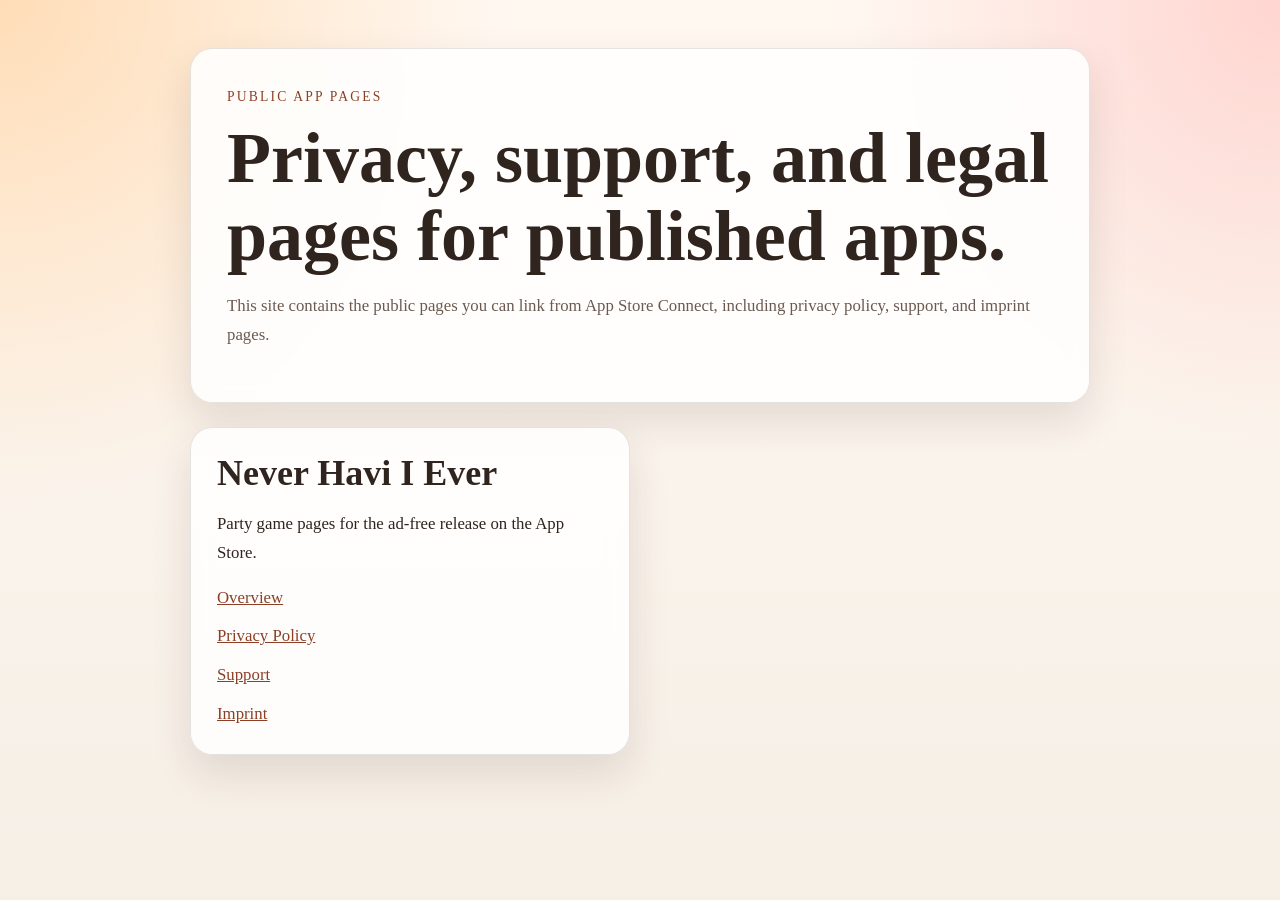
==== index.html @ bfc45e15 "feat: Initial comit" ====
<!DOCTYPE html>
<html lang="de">
  <head>
    <meta charset="utf-8">
    <meta name="viewport" content="width=device-width, initial-scale=1">
    <title>App Pages</title>
    <meta name="description" content="Public pages for app privacy, support, and legal information.">
    <link rel="stylesheet" href="styles.css">
  </head>
  <body>
    <main class="page">
      <section class="hero">
        <p class="eyebrow">Public App Pages</p>
        <h1>Privacy, support, and legal pages for published apps.</h1>
        <p class="muted">
          This site contains the public pages you can link from App Store Connect,
          including privacy policy, support, and imprint pages.
        </p>
      </section>

      <section class="grid two">
        <article class="card">
          <h2>Never Havi I Ever</h2>
          <p>
            Party game pages for the ad-free release on the App Store.
          </p>
          <ul class="link-list">
            <li><a href="never-havi-i-ever/index.html">Overview</a></li>
            <li><a href="never-havi-i-ever/privacy.html">Privacy Policy</a></li>
            <li><a href="never-havi-i-ever/support.html">Support</a></li>
            <li><a href="never-havi-i-ever/imprint.html">Imprint</a></li>
          </ul>
        </article>
      </section>
    </main>
  </body>
</html>
---- styles.css ----
:root {
  --bg: #f6efe6;
  --surface: rgba(255, 255, 255, 0.86);
  --surface-strong: #fffdf9;
  --text: #2f241e;
  --muted: #6b5a50;
  --accent: #bf5b39;
  --accent-dark: #8d3f25;
  --border: rgba(47, 36, 30, 0.12);
  --shadow: 0 18px 40px rgba(58, 37, 24, 0.12);
  --radius: 22px;
  --content-width: 900px;
}

* {
  box-sizing: border-box;
}

html {
  scroll-behavior: smooth;
}

body {
  margin: 0;
  font-family: Georgia, "Times New Roman", serif;
  color: var(--text);
  background:
    radial-gradient(circle at top left, rgba(255, 216, 173, 0.85), transparent 32%),
    radial-gradient(circle at top right, rgba(255, 148, 148, 0.35), transparent 28%),
    linear-gradient(180deg, #fff8f1 0%, var(--bg) 100%);
  min-height: 100vh;
}

a {
  color: var(--accent-dark);
}

a:hover {
  color: var(--accent);
}

.page {
  width: min(calc(100% - 32px), var(--content-width));
  margin: 0 auto;
  padding: 48px 0 72px;
}

.hero,
.card {
  background: var(--surface);
  border: 1px solid var(--border);
  border-radius: var(--radius);
  box-shadow: var(--shadow);
  backdrop-filter: blur(10px);
}

.hero {
  padding: 36px;
  margin-bottom: 24px;
}

.eyebrow {
  margin: 0 0 12px;
  color: var(--accent-dark);
  font-size: 0.85rem;
  letter-spacing: 0.16em;
  text-transform: uppercase;
}

h1,
h2,
h3 {
  line-height: 1.08;
  margin: 0 0 16px;
}

h1 {
  font-size: clamp(2.2rem, 6vw, 4.5rem);
}

h2 {
  font-size: clamp(1.5rem, 4vw, 2.25rem);
}

p,
li {
  font-size: 1.05rem;
  line-height: 1.7;
  color: var(--text);
}

.muted {
  color: var(--muted);
}

.grid {
  display: grid;
  gap: 20px;
}

.grid.two {
  grid-template-columns: repeat(2, minmax(0, 1fr));
}

.card {
  padding: 26px;
}

.pill-list,
.link-list {
  list-style: none;
  margin: 0;
  padding: 0;
}

.pill-list {
  display: flex;
  flex-wrap: wrap;
  gap: 10px;
  margin-top: 18px;
}

.pill-list li {
  border: 1px solid rgba(191, 91, 57, 0.2);
  border-radius: 999px;
  padding: 8px 14px;
  background: rgba(255, 255, 255, 0.78);
}

.link-list li + li {
  margin-top: 10px;
}

.nav {
  display: flex;
  flex-wrap: wrap;
  gap: 12px;
  margin-bottom: 18px;
}

.nav a,
.button {
  display: inline-flex;
  align-items: center;
  justify-content: center;
  gap: 8px;
  text-decoration: none;
  padding: 12px 18px;
  border-radius: 999px;
  border: 1px solid rgba(191, 91, 57, 0.2);
  background: var(--surface-strong);
  color: var(--text);
}

.button.primary {
  background: var(--accent);
  color: #fff;
  border-color: var(--accent);
}

.section + .section {
  margin-top: 20px;
}

.footer {
  margin-top: 24px;
  color: var(--muted);
  font-size: 0.95rem;
}

.note {
  border-left: 4px solid var(--accent);
  padding: 14px 16px;
  background: rgba(255, 248, 241, 0.88);
  border-radius: 14px;
}

code {
  font-family: Menlo, Monaco, monospace;
  font-size: 0.95em;
}

@media (max-width: 720px) {
  .page {
    width: min(calc(100% - 20px), var(--content-width));
    padding: 28px 0 56px;
  }

  .hero,
  .card {
    padding: 22px;
  }

  .grid.two {
    grid-template-columns: 1fr;
  }
}
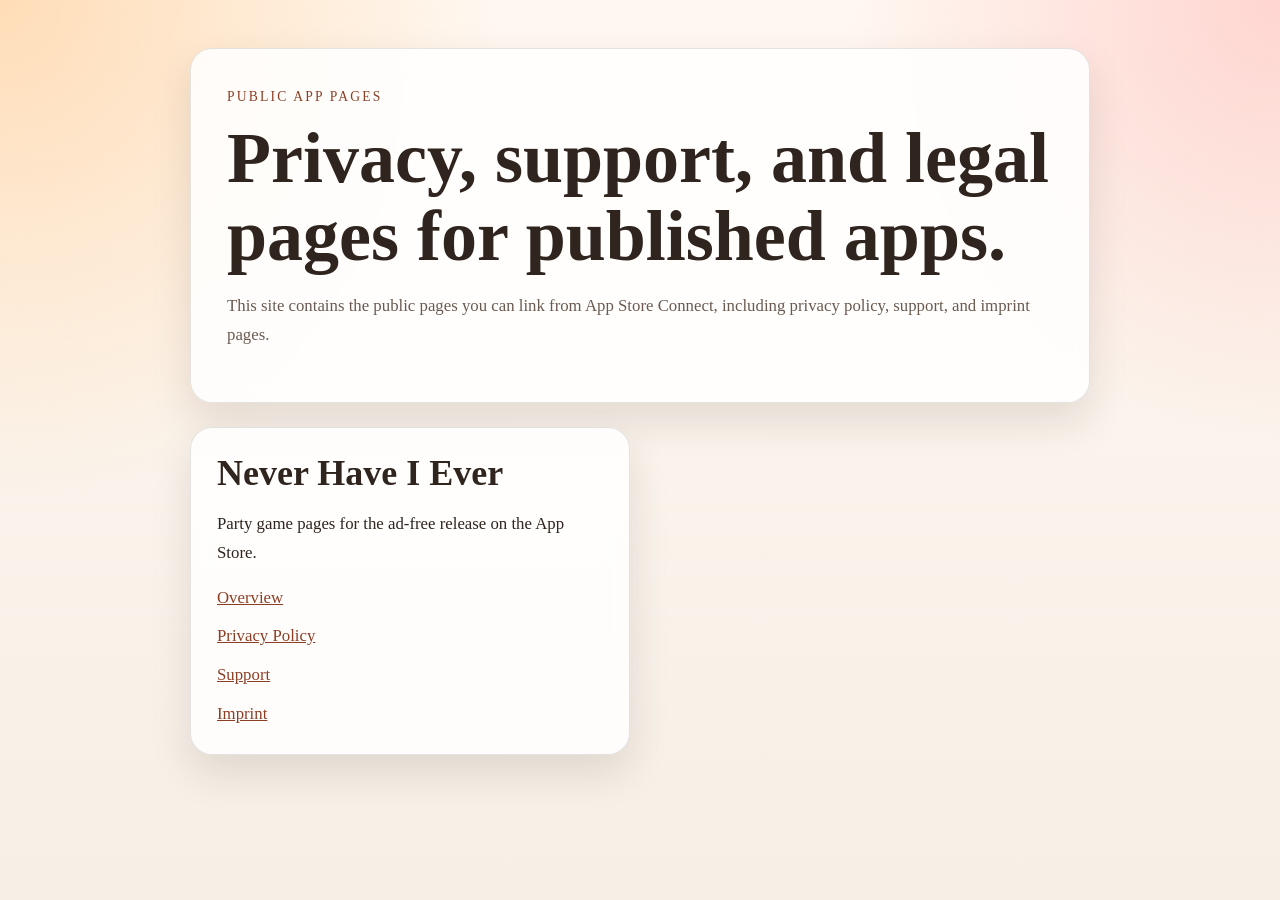
==== commit 6756275c: "fix: Name gefixed" ====
--- a/index.html
+++ b/index.html
@@ -1,37 +1,40 @@
 <!DOCTYPE html>
 <html lang="de">
-  <head>
-    <meta charset="utf-8">
-    <meta name="viewport" content="width=device-width, initial-scale=1">
-    <title>App Pages</title>
-    <meta name="description" content="Public pages for app privacy, support, and legal information.">
-    <link rel="stylesheet" href="styles.css">
-  </head>
-  <body>
-    <main class="page">
-      <section class="hero">
-        <p class="eyebrow">Public App Pages</p>
-        <h1>Privacy, support, and legal pages for published apps.</h1>
-        <p class="muted">
-          This site contains the public pages you can link from App Store Connect,
-          including privacy policy, support, and imprint pages.
+
+<head>
+  <meta charset="utf-8">
+  <meta name="viewport" content="width=device-width, initial-scale=1">
+  <title>App Pages</title>
+  <meta name="description" content="Public pages for app privacy, support, and legal information.">
+  <link rel="stylesheet" href="styles.css">
+</head>
+
+<body>
+  <main class="page">
+    <section class="hero">
+      <p class="eyebrow">Public App Pages</p>
+      <h1>Privacy, support, and legal pages for published apps.</h1>
+      <p class="muted">
+        This site contains the public pages you can link from App Store Connect,
+        including privacy policy, support, and imprint pages.
+      </p>
+    </section>
+
+    <section class="grid two">
+      <article class="card">
+        <h2>Never Have I Ever</h2>
+        <p>
+          Party game pages for the ad-free release on the App Store.
         </p>
-      </section>
+        <ul class="link-list">
+          <li><a href="never-havi-i-ever/index.html">Overview</a></li>
+          <li><a href="never-havi-i-ever/privacy.html">Privacy Policy</a></li>
+          <li><a href="never-havi-i-ever/support.html">Support</a></li>
+          <li><a href="never-havi-i-ever/imprint.html">Imprint</a></li>
+        </ul>
+      </article>
+    </section>
+  </main>
+</body>
 
-      <section class="grid two">
-        <article class="card">
-          <h2>Never Havi I Ever</h2>
-          <p>
-            Party game pages for the ad-free release on the App Store.
-          </p>
-          <ul class="link-list">
-            <li><a href="never-havi-i-ever/index.html">Overview</a></li>
-            <li><a href="never-havi-i-ever/privacy.html">Privacy Policy</a></li>
-            <li><a href="never-havi-i-ever/support.html">Support</a></li>
-            <li><a href="never-havi-i-ever/imprint.html">Imprint</a></li>
-          </ul>
-        </article>
-      </section>
-    </main>
-  </body>
 </html>
